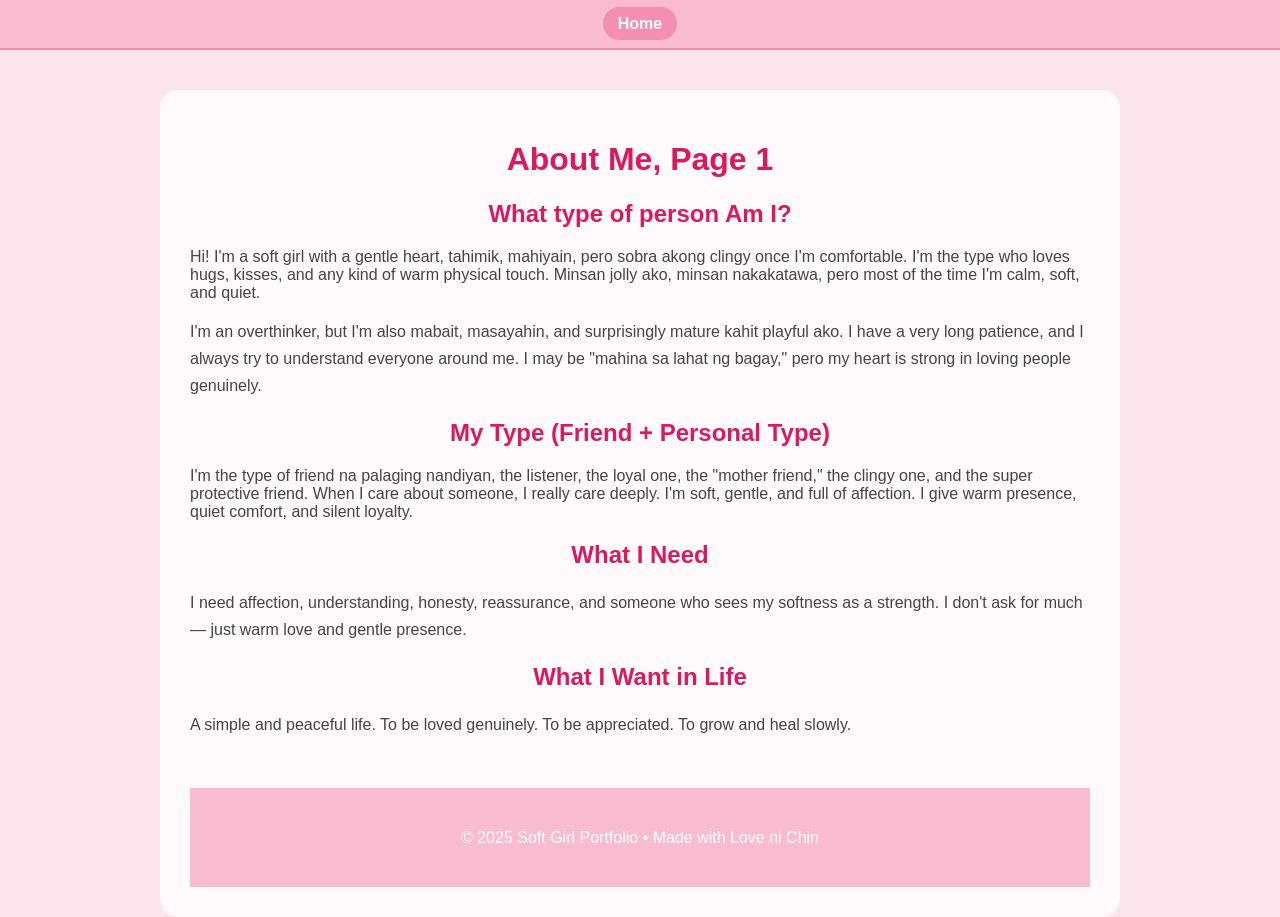
==== aboutme.html @ a8fcfa8a "aboutme.html" ====
<!DOCTYPE html>
<html lang="en">
<head>
    <meta charset="UTF-8">
    <meta name="viewport" content="width=device-width, initial-scale=1.0">
    <title>About Me, Page 1</title>
    <style>
        body {
            margin: 0;
            font-family: "Poppins", sans-serif;
            background: #fce4ec;
            color: #444;
        }
        nav {
            background: #f8bbd0;
            padding: 15px 20px;
            text-align: center;
            font-weight: 600;
            border-bottom: 2px solid #f48fb1;
        }
        nav a {
            text-decoration: none;
            padding: 8px 15px;
            color: #fff;
            border-radius: 20px;
            margin: 0 10px;
            background: #f48fb1;
            transition: 0.2s;
        }
        nav a:hover {
            background: #ec407a;
        }

        .container {
            max-width: 900px;
            margin: auto;
            padding: 30px;
            background: #ffffffcc;
            border-radius: 18px;
            margin-top: 40px;
        }

        h1, h2 {
            color: #d81b60;
            text-align: center;
        }

        p {
            line-height: 1.7;
            font-size: 1rem;
            margin-bottom: 15px;
        }

        footer {
            text-align: center;
            padding: 20px;
            background: #f8bbd0;
            margin-top: 50px;
            color: white;
            font-size: 0.9rem;
        }

        .contact-box {
            margin-top: 100px;
            padding: 50px;
            background: #fce4ec;
            border-radius: 20px;
            border: 1px solid #f8bbd0;
        }

        label {
            font-weight: 700;
        }

        input, textarea {
            width: 100%;
            padding: 10px;
            border-radius: 10px;
            border: 1px solid #f48fb1;
            margin-top: 5px;
            font-family: inherit;
        }

        button {
            background: #f06292;
            color: white;
            padding: 10px 20px;
            border-radius: 20px;
            border: none;
            cursor: pointer;
            margin-top: 10px;
            transition: 0.2s;
        }

        button:hover {
            background: #ec407a;
        }
    </style>
</head>

<body>

    <nav>
        <a href="#Home">Home</a>
    </nav>

    <div class="container">
        <h1 id="Home"> About Me, Page 1</h1>
        <h2> What type of person Am I?</h2>
            Hi! I'm a soft girl with a gentle heart, tahimik, mahiyain, pero sobra akong clingy once I'm comfortable. 
            I'm the type who loves hugs, kisses, and any kind of warm physical touch. Minsan jolly ako, 
            minsan nakakatawa, pero most of the time I'm calm, soft, and quiet.
        </p>

        <p>
            I'm an overthinker, but I'm also mabait, masayahin, and surprisingly mature kahit playful ako. 
            I have a very long patience, and I always try to understand everyone around me. 
            I may be "mahina sa lahat ng bagay," pero my heart is strong in loving people genuinely.
        </p>
        
           <h2> My Type (Friend + Personal Type)</h2>
            I'm the type of friend na palaging nandiyan, the listener, the loyal one, the "mother friend," 
            the clingy one, and the super protective friend. When I care about someone, I really care deeply.  
            I'm soft, gentle, and full of affection. I give warm presence, quiet comfort, and silent loyalty.
        </p>

        <h2> What I Need</h2>
        <p>
            I need affection, understanding, honesty, reassurance, and someone who sees my softness as a strength.  
            I don't ask for much — just warm love and gentle presence.
        </p>

        <h2> What I Want in Life</h2>
        <p>
            A simple and peaceful life.  
            To be loved genuinely.  
            To be appreciated.  
            To grow and heal slowly.  
        </p>
   
    <footer>
       <p>
        © 2025 Soft Girl Portfolio • Made with Love ni Chin
       </p>
    </footer>
</body>
</html>
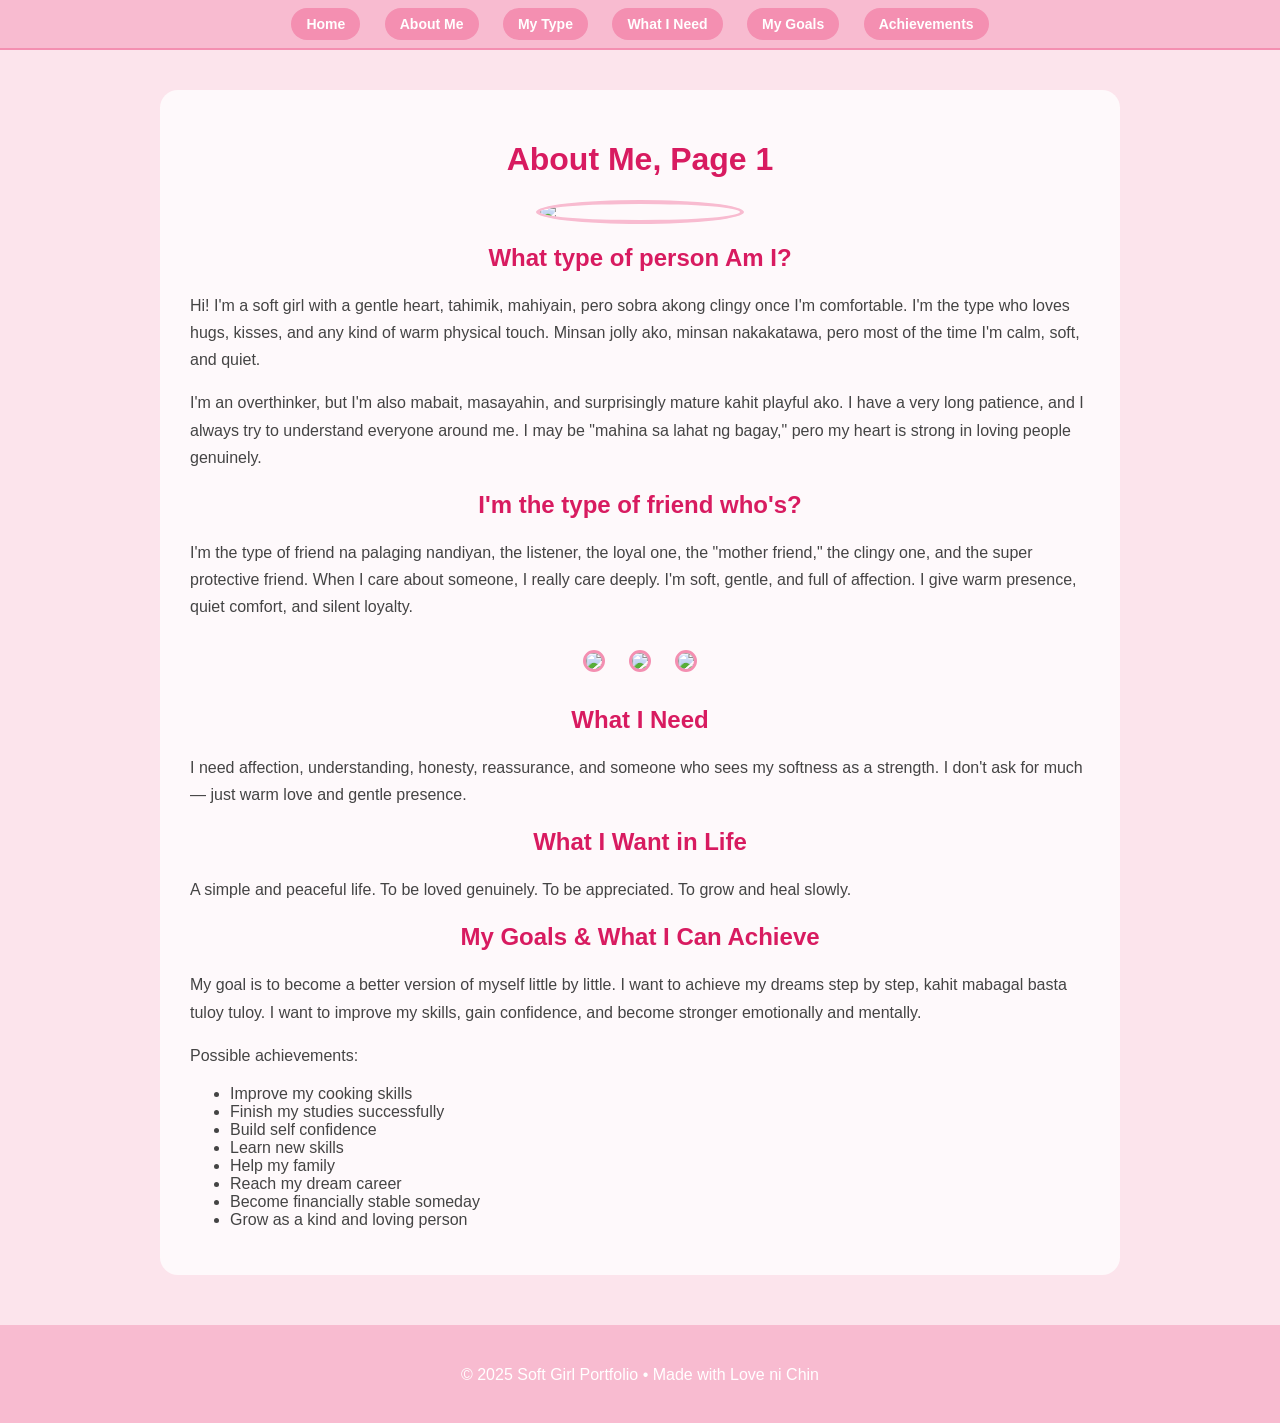
==== commit 7c0763ff: "aboutme.html" ====
--- a/aboutme.html
+++ b/aboutme.html
@@ -1,147 +1,213 @@
 <!DOCTYPE html>
 <html lang="en">
 <head>
-    <meta charset="UTF-8">
-    <meta name="viewport" content="width=device-width, initial-scale=1.0">
-    <title>About Me, Page 1</title>
-    <style>
-        body {
-            margin: 0;
-            font-family: "Poppins", sans-serif;
-            background: #fce4ec;
-            color: #444;
-        }
-        nav {
-            background: #f8bbd0;
-            padding: 15px 20px;
-            text-align: center;
-            font-weight: 600;
-            border-bottom: 2px solid #f48fb1;
-        }
-        nav a {
-            text-decoration: none;
-            padding: 8px 15px;
-            color: #fff;
-            border-radius: 20px;
-            margin: 0 10px;
-            background: #f48fb1;
-            transition: 0.2s;
-        }
-        nav a:hover {
-            background: #ec407a;
-        }
-
-        .container {
-            max-width: 900px;
-            margin: auto;
-            padding: 30px;
-            background: #ffffffcc;
-            border-radius: 18px;
-            margin-top: 40px;
-        }
-
-        h1, h2 {
-            color: #d81b60;
-            text-align: center;
-        }
-
-        p {
-            line-height: 1.7;
-            font-size: 1rem;
-            margin-bottom: 15px;
-        }
-
-        footer {
-            text-align: center;
-            padding: 20px;
-            background: #f8bbd0;
-            margin-top: 50px;
-            color: white;
-            font-size: 0.9rem;
-        }
-
-        .contact-box {
-            margin-top: 100px;
-            padding: 50px;
-            background: #fce4ec;
-            border-radius: 20px;
-            border: 1px solid #f8bbd0;
-        }
-
-        label {
-            font-weight: 700;
-        }
-
-        input, textarea {
-            width: 100%;
-            padding: 10px;
-            border-radius: 10px;
-            border: 1px solid #f48fb1;
-            margin-top: 5px;
-            font-family: inherit;
-        }
-
-        button {
-            background: #f06292;
-            color: white;
-            padding: 10px 20px;
-            border-radius: 20px;
-            border: none;
-            cursor: pointer;
-            margin-top: 10px;
-            transition: 0.2s;
-        }
-
-        button:hover {
-            background: #ec407a;
-        }
-    </style>
+<meta charset="UTF-8">
+<meta name="viewport" content="width=device-width, initial-scale=1.0">
+<title>About Me, Page 1</title>
+
+<style>
+
+body{
+margin:0;
+font-family:"Poppins", sans-serif;
+background:#fce4ec;
+color:#444;
+}
+
+nav{
+background:#f8bbd0;
+padding:15px 20px;
+text-align:center;
+font-weight:600;
+border-bottom:2px solid #f48fb1;
+position:sticky;
+top:0;
+}
+
+nav a{
+text-decoration:none;
+padding:8px 15px;
+color:#fff;
+border-radius:20px;
+margin:0 10px;
+background:#f48fb1;
+transition:.2s;
+font-size:14px;
+}
+
+nav a:hover{
+background:#ec407a;
+}
+
+.container{
+max-width:900px;
+margin:auto;
+padding:30px;
+background:#ffffffcc;
+border-radius:18px;
+margin-top:40px;
+}
+
+h1,h2{
+color:#d81b60;
+text-align:center;
+}
+
+p{
+line-height:1.7;
+font-size:1rem;
+margin-bottom:15px;
+}
+
+.profile-img{
+display:block;
+margin:auto;
+width:200px;
+border-radius:50%;
+margin-bottom:20px;
+border:4px solid #f8bbd0;
+}
+
+.hobby-img{
+width:200px;
+border-radius:15px;
+margin:10px;
+border:3px solid #f48fb1;
+}
+
+/* IMAGE CONTAINER */
+.img-box{
+text-align:center;
+margin-top:20px;
+margin-bottom:20px;
+}
+
+footer{
+text-align:center;
+padding:20px;
+background:#f8bbd0;
+margin-top:50px;
+color:white;
+font-size:.9rem;
+}
+
+</style>
 </head>
 
 <body>
 
-    <nav>
-        <a href="#Home">Home</a>
-    </nav>
-
-    <div class="container">
-        <h1 id="Home"> About Me, Page 1</h1>
-        <h2> What type of person Am I?</h2>
-            Hi! I'm a soft girl with a gentle heart, tahimik, mahiyain, pero sobra akong clingy once I'm comfortable. 
-            I'm the type who loves hugs, kisses, and any kind of warm physical touch. Minsan jolly ako, 
-            minsan nakakatawa, pero most of the time I'm calm, soft, and quiet.
-        </p>
-
-        <p>
-            I'm an overthinker, but I'm also mabait, masayahin, and surprisingly mature kahit playful ako. 
-            I have a very long patience, and I always try to understand everyone around me. 
-            I may be "mahina sa lahat ng bagay," pero my heart is strong in loving people genuinely.
-        </p>
-        
-           <h2> My Type (Friend + Personal Type)</h2>
-            I'm the type of friend na palaging nandiyan, the listener, the loyal one, the "mother friend," 
-            the clingy one, and the super protective friend. When I care about someone, I really care deeply.  
-            I'm soft, gentle, and full of affection. I give warm presence, quiet comfort, and silent loyalty.
-        </p>
-
-        <h2> What I Need</h2>
-        <p>
-            I need affection, understanding, honesty, reassurance, and someone who sees my softness as a strength.  
-            I don't ask for much — just warm love and gentle presence.
-        </p>
-
-        <h2> What I Want in Life</h2>
-        <p>
-            A simple and peaceful life.  
-            To be loved genuinely.  
-            To be appreciated.  
-            To grow and heal slowly.  
-        </p>
-   
-    <footer>
-       <p>
-        © 2025 Soft Girl Portfolio • Made with Love ni Chin
-       </p>
-    </footer>
+<nav>
+<a href="#Home">Home</a>
+<a href="#Person">About Me</a>
+<a href="#Type">My Type</a>
+<a href="#Need">What I Need</a>
+<a href="#Want">My Goals</a>
+<a href="#Achieve">Achievements</a>
+</nav>
+
+<div class="container">
+
+<h1 id="Home">About Me, Page 1</h1>
+
+<div class="img-box">
+<img src="images/yourphoto.jpg" class="profile-img">
+</div>
+
+<h2 id="Person">What type of person Am I?</h2>
+
+<p>
+Hi! I'm a soft girl with a gentle heart, tahimik, mahiyain, pero sobra akong clingy once I'm comfortable.
+I'm the type who loves hugs, kisses, and any kind of warm physical touch. Minsan jolly ako,
+minsan nakakatawa, pero most of the time I'm calm, soft, and quiet.
+</p>
+
+<p>
+I'm an overthinker, but I'm also mabait, masayahin, and surprisingly mature kahit playful ako.
+I have a very long patience, and I always try to understand everyone around me.
+I may be "mahina sa lahat ng bagay," pero my heart is strong in loving people genuinely.
+</p>
+
+
+<h2 id="Type">I'm the type of friend who's?</h2>
+
+<p>
+I'm the type of friend na palaging nandiyan, the listener, the loyal one, the "mother friend,"
+the clingy one, and the super protective friend. When I care about someone, I really care deeply.
+I'm soft, gentle, and full of affection. I give warm presence, quiet comfort, and silent loyalty.
+</p>
+
+<div class="img-box">
+
+<img src="images/hobby1.jpg" class="hobby-img">
+
+<img src="images/hobby2.jpg" class="hobby-img">
+
+<img src="images/hobby3.jpg" class="hobby-img">
+
+</div>
+
+
+<h2 id="Need">What I Need</h2>
+
+<p>
+I need affection, understanding, honesty, reassurance, and someone who sees my softness as a strength.
+I don't ask for much — just warm love and gentle presence.
+</p>
+
+
+<h2 id="Want">What I Want in Life</h2>
+
+<p>
+A simple and peaceful life.
+To be loved genuinely.
+To be appreciated.
+To grow and heal slowly.
+</p>
+
+
+
+<h2 id="Achieve">My Goals & What I Can Achieve</h2>
+
+<p>
+My goal is to become a better version of myself little by little.
+I want to achieve my dreams step by step, kahit mabagal basta tuloy tuloy.
+I want to improve my skills, gain confidence, and become stronger emotionally and mentally.
+</p>
+
+<p>
+Possible achievements:
+</p>
+
+<ul>
+
+<li>Improve my cooking skills</li>
+
+<li>Finish my studies successfully</li>
+
+<li>Build self confidence</li>
+
+<li>Learn new skills</li>
+
+<li>Help my family</li>
+
+<li>Reach my dream career</li>
+
+<li>Become financially stable someday</li>
+
+<li>Grow as a kind and loving person</li>
+
+</ul>
+
+</div>
+
+
+<footer>
+
+<p>
+© 2025 Soft Girl Portfolio • Made with Love ni Chin
+</p>
+
+</footer>
+
 </body>
 </html>
